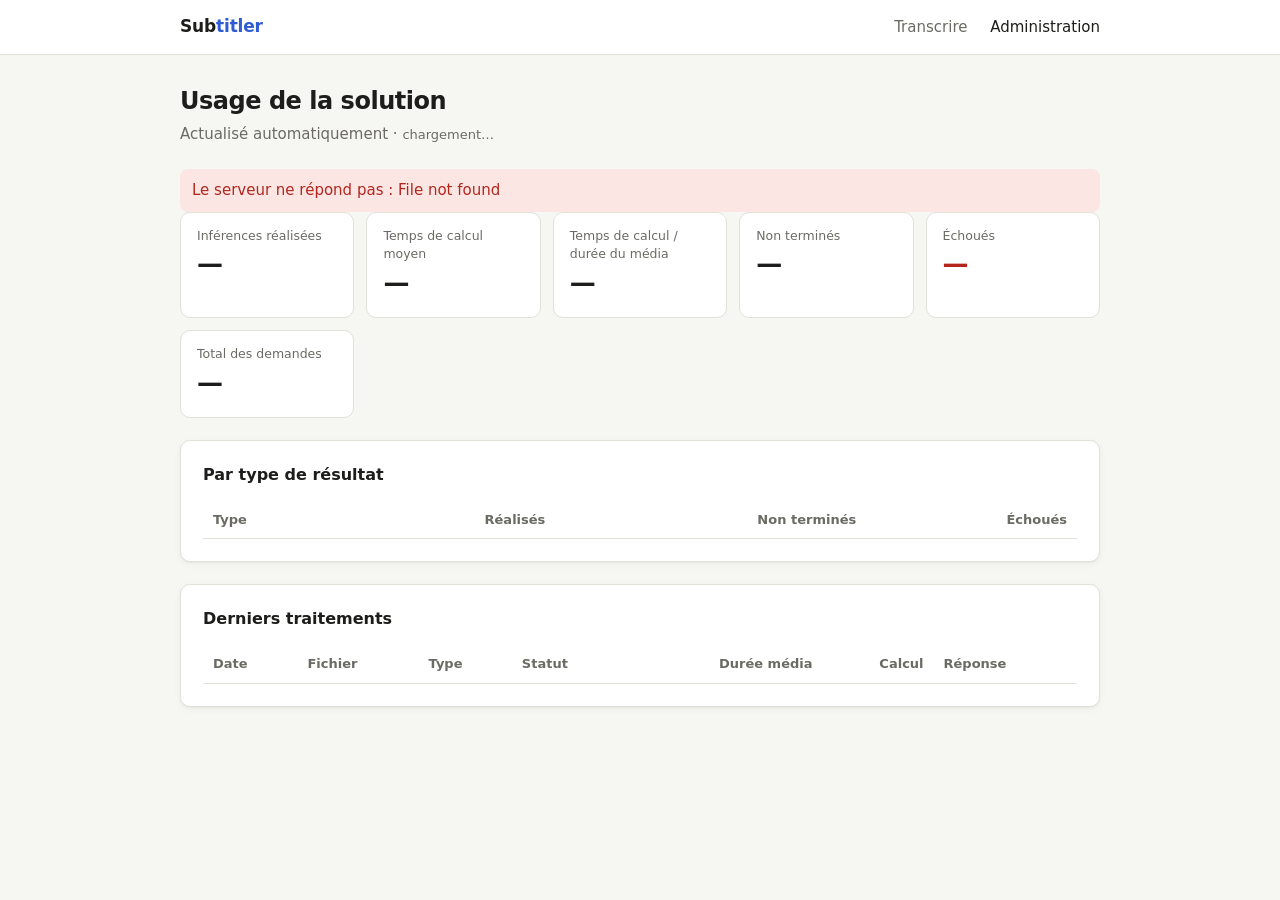
==== Projet/subtitler/web/admin.html @ 9208335e "projet dans un dossier adapté pour pas melanger les cours et le projet fil rouge" ====
<!doctype html>
<html lang="fr">
<head>
  <meta charset="utf-8">
  <meta name="viewport" content="width=device-width, initial-scale=1">
  <title>Subtitler · Administration</title>
  <link rel="stylesheet" href="style.css">
</head>
<body>
  <header>
    <div class="bar">
      <div class="brand">Sub<span>titler</span></div>
      <nav>
        <a href="index.html">Transcrire</a>
        <a href="admin.html" aria-current="page">Administration</a>
      </nav>
    </div>
  </header>

  <main>
    <h1>Usage de la solution</h1>
    <p class="lead">Actualisé automatiquement · <span class="updated" id="updated">chargement…</span></p>
    <p class="message" id="message" hidden></p>

    <div class="stats">
      <div class="stat"><small>Inférences réalisées</small><b id="s-inferences">—</b></div>
      <div class="stat"><small>Temps de calcul moyen</small><b id="s-avg-time">—</b></div>
      <div class="stat"><small>Temps de calcul / durée du média</small><b id="s-ratio">—</b></div>
      <div class="stat"><small>Non terminés</small><b id="s-unfinished">—</b></div>
      <div class="stat err"><small>Échoués</small><b id="s-failed">—</b></div>
      <div class="stat"><small>Total des demandes</small><b id="s-total">—</b></div>
    </div>

    <section class="card">
      <h2>Par type de résultat</h2>
      <div class="table-wrap">
        <table>
          <thead>
            <tr><th>Type</th><th class="num">Réalisés</th><th class="num">Non terminés</th><th class="num">Échoués</th></tr>
          </thead>
          <tbody id="by-kind"></tbody>
        </table>
      </div>
    </section>

    <section class="card">
      <h2>Derniers traitements</h2>
      <div class="table-wrap">
        <table>
          <thead>
            <tr>
              <th>Date</th><th>Fichier</th><th>Type</th><th>Statut</th>
              <th class="num">Durée média</th><th class="num">Calcul</th><th>Réponse</th>
            </tr>
          </thead>
          <tbody id="recent"></tbody>
        </table>
      </div>
    </section>
  </main>

  <script src="common.js"></script>
  <script src="admin.js"></script>
</body>
</html>
---- Projet/subtitler/web/style.css ----
:root {
  --bg: #f6f6f3;
  --surface: #ffffff;
  --surface-2: #f0efea;
  --border: #e2e0d8;
  --text: #1d1d1b;
  --muted: #6b6a64;
  --accent: #2f5bd3;
  --accent-text: #ffffff;
  --accent-soft: #e8eefc;
  --ok: #1f7a4d;
  --ok-soft: #e3f3ea;
  --warn: #9a6500;
  --warn-soft: #fbf0d9;
  --err: #b3261e;
  --err-soft: #fbe6e4;
  --radius: 10px;
  --shadow: 0 1px 2px rgb(0 0 0 / 0.04), 0 2px 8px rgb(0 0 0 / 0.04);
  color-scheme: light;
}

@media (prefers-color-scheme: dark) {
  :root {
    --bg: #161615;
    --surface: #1f1f1d;
    --surface-2: #2a2a27;
    --border: #363632;
    --text: #ecebe6;
    --muted: #a3a29b;
    --accent: #7c9cf5;
    --accent-text: #10172b;
    --accent-soft: #24304f;
    --ok: #6fcf9a;
    --ok-soft: #1d3428;
    --warn: #e8b85a;
    --warn-soft: #3a2f17;
    --err: #f08a80;
    --err-soft: #3d1f1c;
    --shadow: none;
    color-scheme: dark;
  }
}

* { box-sizing: border-box; }
[hidden] { display: none !important; }

body {
  margin: 0;
  background: var(--bg);
  color: var(--text);
  font: 15px/1.5 system-ui, -apple-system, "Segoe UI", Roboto, sans-serif;
}

header {
  border-bottom: 1px solid var(--border);
  background: var(--surface);
}

.bar {
  max-width: 960px;
  margin: 0 auto;
  padding: 14px 20px;
  display: flex;
  align-items: center;
  justify-content: space-between;
  gap: 16px;
}

.brand { font-weight: 650; font-size: 17px; letter-spacing: -0.01em; }
.brand span { color: var(--accent); }

nav a {
  color: var(--muted);
  text-decoration: none;
  margin-left: 18px;
}
nav a[aria-current="page"], nav a:hover { color: var(--text); }

main {
  max-width: 960px;
  margin: 0 auto;
  padding: 28px 20px 60px;
}

h1 { font-size: 24px; margin: 0 0 4px; letter-spacing: -0.02em; }
h2 { font-size: 16px; margin: 0 0 14px; }
.lead { color: var(--muted); margin: 0 0 24px; }

.card {
  background: var(--surface);
  border: 1px solid var(--border);
  border-radius: var(--radius);
  box-shadow: var(--shadow);
  padding: 22px;
  margin-bottom: 22px;
}

.label { display: block; font-weight: 600; margin: 20px 0 8px; }
.label:first-child { margin-top: 0; }

/* Zone de dépôt */
.drop {
  display: flex;
  flex-direction: column;
  align-items: center;
  gap: 4px;
  padding: 30px 16px;
  border: 1.5px dashed var(--border);
  border-radius: var(--radius);
  background: var(--surface-2);
  text-align: center;
  cursor: pointer;
  transition: border-color 0.15s, background 0.15s;
}
.drop:hover, .drop.over { border-color: var(--accent); background: var(--accent-soft); }
.drop input { position: absolute; width: 1px; height: 1px; opacity: 0; }
.drop strong { font-size: 15px; }
.drop small { color: var(--muted); }
.drop.has-file strong { color: var(--accent); }

/* Choix du résultat */
.outputs {
  display: grid;
  grid-template-columns: repeat(auto-fit, minmax(190px, 1fr));
  gap: 10px;
}
.output {
  position: relative;
  display: block;
  padding: 12px 14px;
  border: 1px solid var(--border);
  border-radius: var(--radius);
  cursor: pointer;
}
.output input { position: absolute; opacity: 0; }
.output b { display: block; font-size: 14px; }
.output small { color: var(--muted); font-size: 13px; }
.output:has(input:checked) { border-color: var(--accent); background: var(--accent-soft); box-shadow: inset 0 0 0 1px var(--accent); }
.output:has(input:focus-visible) { outline: 2px solid var(--accent); outline-offset: 2px; }
.output:has(input:disabled) { opacity: 0.45; cursor: not-allowed; }

select {
  width: 100%;
  max-width: 320px;
  padding: 9px 10px;
  border: 1px solid var(--border);
  border-radius: 8px;
  background: var(--surface);
  color: var(--text);
  font: inherit;
}

.actions { display: flex; align-items: center; gap: 14px; margin-top: 22px; flex-wrap: wrap; }

button, .btn {
  display: inline-flex;
  align-items: center;
  gap: 6px;
  padding: 9px 16px;
  border: 1px solid transparent;
  border-radius: 8px;
  background: var(--accent);
  color: var(--accent-text);
  font: inherit;
  font-weight: 600;
  text-decoration: none;
  cursor: pointer;
}
button:disabled { opacity: 0.5; cursor: not-allowed; }
.btn-ghost {
  background: transparent;
  border-color: var(--border);
  color: var(--text);
  font-weight: 500;
  padding: 6px 12px;
}
.btn-ghost:hover { background: var(--surface-2); }

.progress {
  flex: 1;
  min-width: 140px;
  height: 6px;
  border-radius: 3px;
  background: var(--surface-2);
  overflow: hidden;
}
.progress div { height: 100%; width: 0; background: var(--accent); transition: width 0.2s; }

.message { margin: 14px 0 0; padding: 10px 12px; border-radius: 8px; background: var(--err-soft); color: var(--err); }

/* Liste des traitements */
.jobs { list-style: none; margin: 0; padding: 0; }
.job { padding: 14px 0; border-top: 1px solid var(--border); }
.job:first-child { border-top: 0; padding-top: 0; }
.job-head { display: flex; align-items: center; gap: 12px; flex-wrap: wrap; }
.job-name { font-weight: 600; overflow-wrap: anywhere; }
.job-meta { color: var(--muted); font-size: 13px; }
.job-actions { margin-left: auto; display: flex; gap: 8px; }
.job-error { color: var(--err); font-size: 13px; margin-top: 6px; }
.empty { color: var(--muted); margin: 0; }

.badge {
  display: inline-block;
  padding: 2px 9px;
  border-radius: 999px;
  font-size: 12px;
  font-weight: 600;
  white-space: nowrap;
}
.badge.pending { background: var(--surface-2); color: var(--muted); }
.badge.running { background: var(--warn-soft); color: var(--warn); }
.badge.done { background: var(--ok-soft); color: var(--ok); }
.badge.failed { background: var(--err-soft); color: var(--err); }

.preview { margin-top: 12px; }
.preview video { width: 100%; max-height: 480px; border-radius: 8px; background: #000; }
.preview pre {
  margin: 0;
  max-height: 340px;
  overflow: auto;
  padding: 14px;
  border-radius: 8px;
  background: var(--surface-2);
  font: 13px/1.55 ui-monospace, "Cascadia Code", Consolas, monospace;
  white-space: pre-wrap;
}

/* Administration */
.stats {
  display: grid;
  grid-template-columns: repeat(auto-fit, minmax(160px, 1fr));
  gap: 12px;
  margin-bottom: 22px;
}
.stat {
  background: var(--surface);
  border: 1px solid var(--border);
  border-radius: var(--radius);
  padding: 14px 16px;
}
.stat small { color: var(--muted); display: block; }
.stat b { font-size: 26px; font-variant-numeric: tabular-nums; letter-spacing: -0.02em; }
.stat.err b { color: var(--err); }

.table-wrap { overflow-x: auto; }
table { width: 100%; border-collapse: collapse; font-size: 14px; }
th, td { text-align: left; padding: 9px 10px; border-bottom: 1px solid var(--border); vertical-align: top; }
th { color: var(--muted); font-weight: 600; font-size: 13px; }
td.num, th.num { text-align: right; font-variant-numeric: tabular-nums; }
tr:last-child td { border-bottom: 0; }
td.text { max-width: 320px; color: var(--muted); }
td.text details summary { cursor: pointer; overflow: hidden; text-overflow: ellipsis; white-space: nowrap; }
td.text details[open] summary { white-space: normal; }
.updated { color: var(--muted); font-size: 13px; }
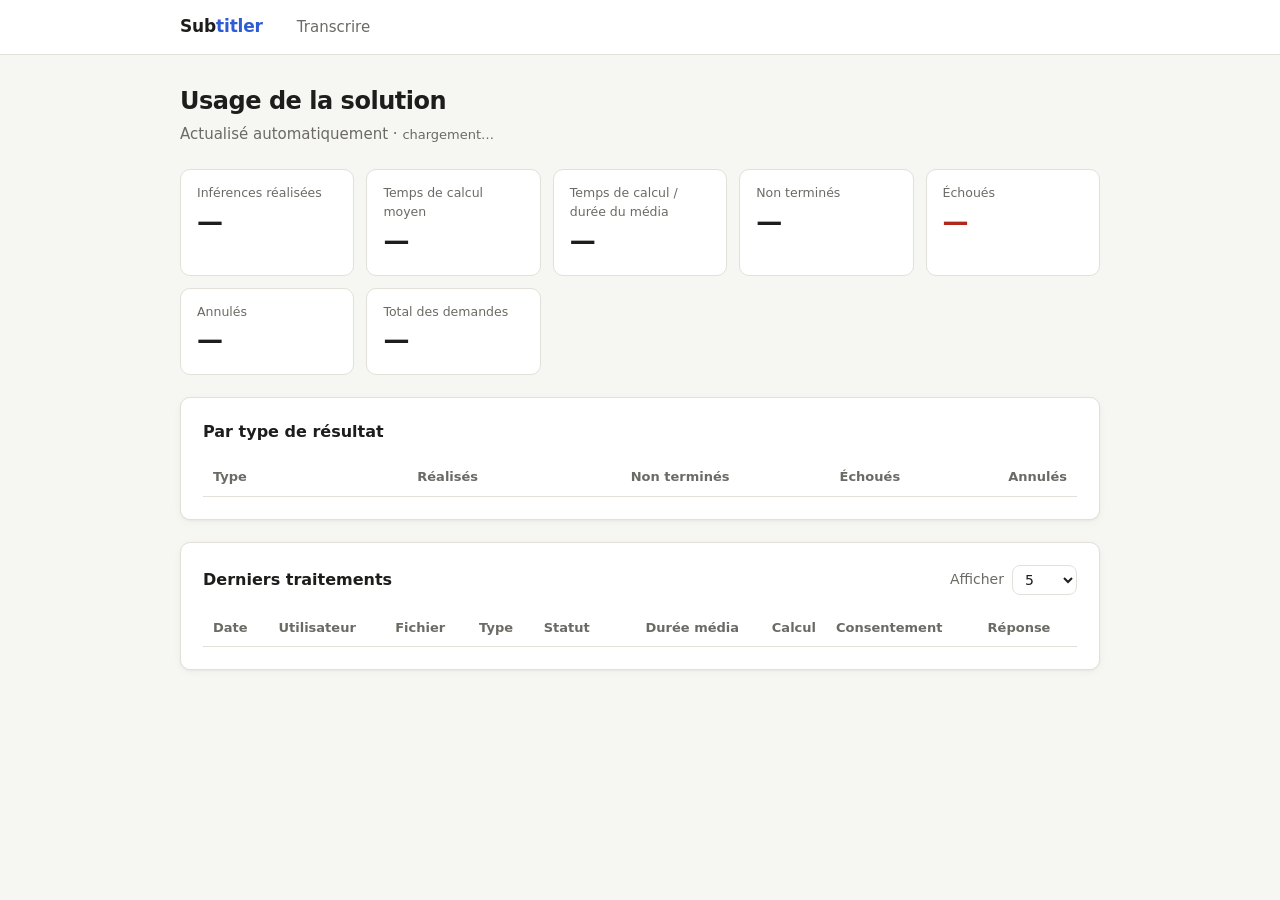
==== commit 6aa58a2e: "compte utilisateur + bouton consentement save vidéo + bouton supp histo + bouton annule + demande en" ====
--- a/Projet/subtitler/web/admin.html
+++ b/Projet/subtitler/web/admin.html
@@ -12,8 +12,12 @@
       <div class="brand">Sub<span>titler</span></div>
       <nav>
         <a href="index.html">Transcrire</a>
-        <a href="admin.html" aria-current="page">Administration</a>
+        <a href="admin.html" id="admin-link" aria-current="page" hidden>Administration</a>
       </nav>
+      <div class="account" id="account" hidden>
+        <span id="account-name"></span>
+        <button type="button" class="btn-ghost" id="logout">Se déconnecter</button>
+      </div>
     </div>
   </header>
 
@@ -28,6 +32,7 @@
       <div class="stat"><small>Temps de calcul / durée du média</small><b id="s-ratio">—</b></div>
       <div class="stat"><small>Non terminés</small><b id="s-unfinished">—</b></div>
       <div class="stat err"><small>Échoués</small><b id="s-failed">—</b></div>
+      <div class="stat"><small>Annulés</small><b id="s-cancelled">—</b></div>
       <div class="stat"><small>Total des demandes</small><b id="s-total">—</b></div>
     </div>
 
@@ -36,7 +41,7 @@
       <div class="table-wrap">
         <table>
           <thead>
-            <tr><th>Type</th><th class="num">Réalisés</th><th class="num">Non terminés</th><th class="num">Échoués</th></tr>
+            <tr><th>Type</th><th class="num">Réalisés</th><th class="num">Non terminés</th><th class="num">Échoués</th><th class="num">Annulés</th></tr>
           </thead>
           <tbody id="by-kind"></tbody>
         </table>
@@ -44,17 +49,33 @@
     </section>
 
     <section class="card">
-      <h2>Derniers traitements</h2>
+      <div class="section-head">
+        <h2>Derniers traitements</h2>
+        <div class="history-tools">
+          <label for="page-size">Afficher</label>
+          <select id="page-size">
+            <option value="5" selected>5</option>
+            <option value="10">10</option>
+            <option value="50">50</option>
+            <option value="100">100</option>
+          </select>
+        </div>
+      </div>
       <div class="table-wrap">
         <table>
           <thead>
             <tr>
-              <th>Date</th><th>Fichier</th><th>Type</th><th>Statut</th>
-              <th class="num">Durée média</th><th class="num">Calcul</th><th>Réponse</th>
+              <th>Date</th><th>Utilisateur</th><th>Fichier</th><th>Type</th><th>Statut</th>
+              <th class="num">Durée média</th><th class="num">Calcul</th><th>Consentement</th><th>Réponse</th>
             </tr>
           </thead>
           <tbody id="recent"></tbody>
         </table>
+      </div>
+      <div class="pager" id="pager" hidden>
+        <button type="button" class="btn-ghost" id="prev-page">← Précédent</button>
+        <span id="page-info"></span>
+        <button type="button" class="btn-ghost" id="next-page">Suivant →</button>
       </div>
     </section>
   </main>
--- a/Projet/subtitler/web/style.css
+++ b/Projet/subtitler/web/style.css
@@ -75,6 +75,24 @@
   margin-left: 18px;
 }
 nav a[aria-current="page"], nav a:hover { color: var(--text); }
+nav { margin-right: auto; }
+
+.account { display: flex; align-items: center; gap: 10px; color: var(--muted); font-size: 14px; }
+.account span { color: var(--text); font-weight: 600; }
+
+/* Connexion */
+.login { max-width: 400px; margin: 40px auto 0; }
+.login input[type="text"], .login input[type="password"] {
+  width: 100%;
+  padding: 9px 10px;
+  border: 1px solid var(--border);
+  border-radius: 8px;
+  background: var(--surface);
+  color: var(--text);
+  font: inherit;
+}
+.login .switch { margin: 16px 0 0; color: var(--muted); font-size: 14px; }
+.login .switch button { padding: 0; border: 0; background: none; color: var(--accent); font-weight: 600; }
 
 main {
   max-width: 960px;
@@ -198,6 +216,17 @@
 .job-actions { margin-left: auto; display: flex; gap: 8px; }
 .job-error { color: var(--err); font-size: 13px; margin-top: 6px; }
 .empty { color: var(--muted); margin: 0; }
+.section-head { display: flex; align-items: center; justify-content: space-between; gap: 12px; margin-bottom: 14px; }
+.section-head h2 { margin: 0; }
+.history-tools { display: flex; align-items: center; gap: 8px; color: var(--muted); font-size: 14px; }
+.history-tools select { width: auto; padding: 5px 8px; }
+
+.pager { display: flex; align-items: center; justify-content: center; gap: 14px; margin-top: 16px; padding-top: 14px; border-top: 1px solid var(--border); }
+.pager span { color: var(--muted); font-size: 14px; font-variant-numeric: tabular-nums; }
+
+.consent { display: flex; gap: 10px; align-items: flex-start; margin-top: 20px; cursor: pointer; }
+.consent input { margin-top: 4px; accent-color: var(--accent); }
+.consent small { display: block; color: var(--muted); font-size: 13px; }
 
 .badge {
   display: inline-block;
@@ -211,6 +240,7 @@
 .badge.running { background: var(--warn-soft); color: var(--warn); }
 .badge.done { background: var(--ok-soft); color: var(--ok); }
 .badge.failed { background: var(--err-soft); color: var(--err); }
+.badge.cancelled { background: var(--surface-2); color: var(--muted); text-decoration: line-through; }
 
 .preview { margin-top: 12px; }
 .preview video { width: 100%; max-height: 480px; border-radius: 8px; background: #000; }
@@ -252,3 +282,4 @@
 td.text details summary { cursor: pointer; overflow: hidden; text-overflow: ellipsis; white-space: nowrap; }
 td.text details[open] summary { white-space: normal; }
 .updated { color: var(--muted); font-size: 13px; }
+.hidden-note { display: block; color: var(--muted); font-size: 12px; margin-top: 4px; }
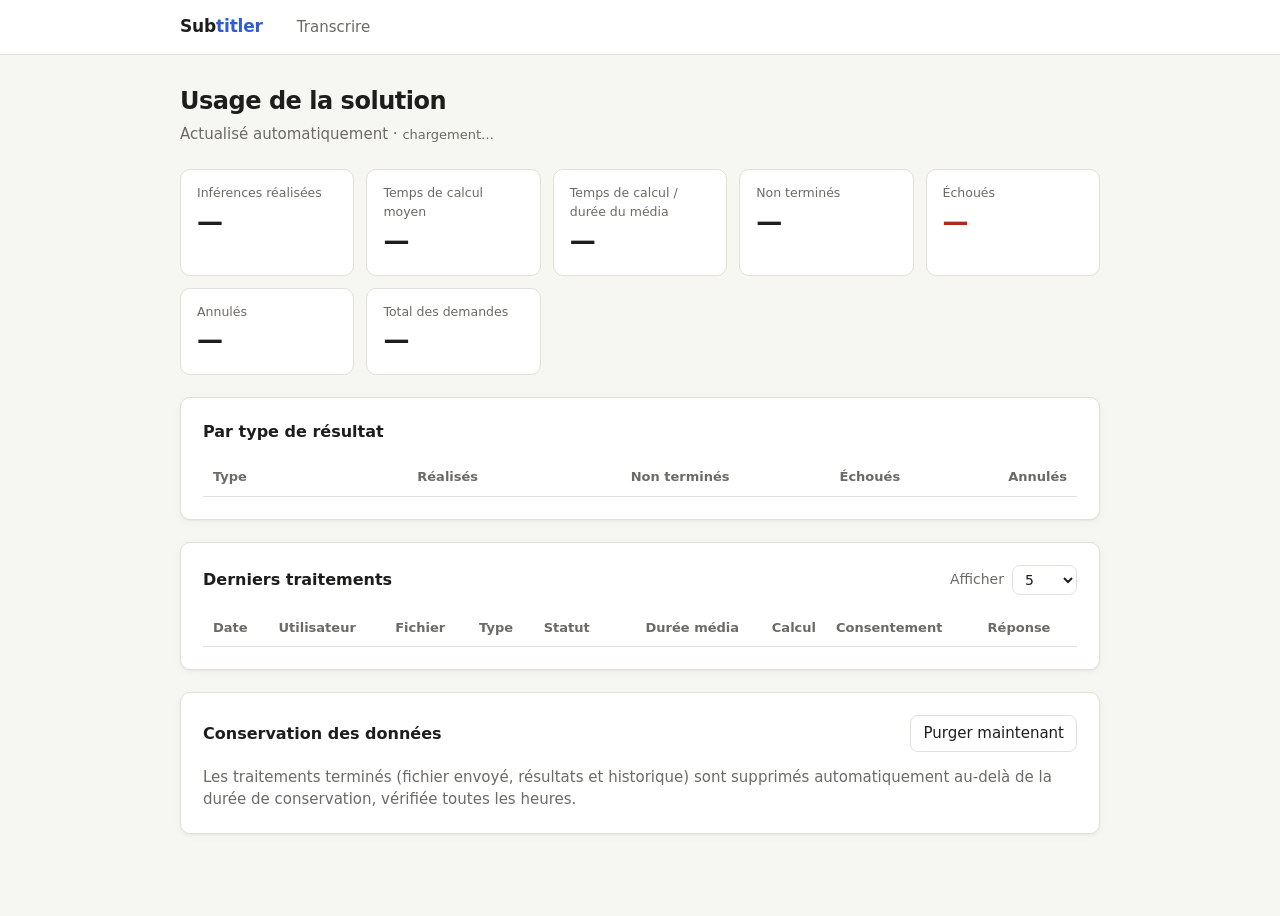
==== commit 0fba1bd2: "dockerisation" ====
--- a/Projet/subtitler/web/admin.html
+++ b/Projet/subtitler/web/admin.html
@@ -78,6 +78,17 @@
         <button type="button" class="btn-ghost" id="next-page">Suivant →</button>
       </div>
     </section>
+
+    <section class="card">
+      <div class="section-head">
+        <h2>Conservation des données</h2>
+        <button type="button" class="btn-ghost" id="purge">Purger maintenant</button>
+      </div>
+      <p class="empty" id="retention-text">
+        Les traitements terminés (fichier envoyé, résultats et historique) sont supprimés
+        automatiquement au-delà de la durée de conservation, vérifiée toutes les heures.
+      </p>
+    </section>
   </main>
 
   <script src="common.js"></script>
--- a/Projet/subtitler/web/style.css
+++ b/Projet/subtitler/web/style.css
@@ -206,6 +206,30 @@
 
 .message { margin: 14px 0 0; padding: 10px 12px; border-radius: 8px; background: var(--err-soft); color: var(--err); }
 
+/* Choix de la langue et du modèle */
+.model-summary {
+  display: flex;
+  align-items: center;
+  justify-content: space-between;
+  gap: 12px;
+  padding: 12px 14px;
+  border: 1px solid var(--border);
+  border-radius: var(--radius);
+}
+.model-summary small { display: block; color: var(--muted); font-size: 13px; }
+
+.dialog {
+  width: min(640px, calc(100% - 32px));
+  padding: 22px;
+  border: 1px solid var(--border);
+  border-radius: var(--radius);
+  background: var(--surface);
+  color: var(--text);
+}
+.dialog::backdrop { background: rgb(0 0 0 / 0.45); }
+.dialog h2 { margin-bottom: 4px; }
+.output .model-id { display: block; margin-top: 4px; font: 12px ui-monospace, Consolas, monospace; color: var(--muted); }
+
 /* Liste des traitements */
 .jobs { list-style: none; margin: 0; padding: 0; }
 .job { padding: 14px 0; border-top: 1px solid var(--border); }
@@ -215,6 +239,8 @@
 .job-meta { color: var(--muted); font-size: 13px; }
 .job-actions { margin-left: auto; display: flex; gap: 8px; }
 .job-error { color: var(--err); font-size: 13px; margin-top: 6px; }
+.job-hint { margin: 8px 0 0; padding: 8px 12px; border-radius: 8px; background: var(--accent-soft); color: var(--text); font-size: 13px; }
+.job-hint a { color: var(--accent); font-weight: 600; }
 .empty { color: var(--muted); margin: 0; }
 .section-head { display: flex; align-items: center; justify-content: space-between; gap: 12px; margin-bottom: 14px; }
 .section-head h2 { margin: 0; }
